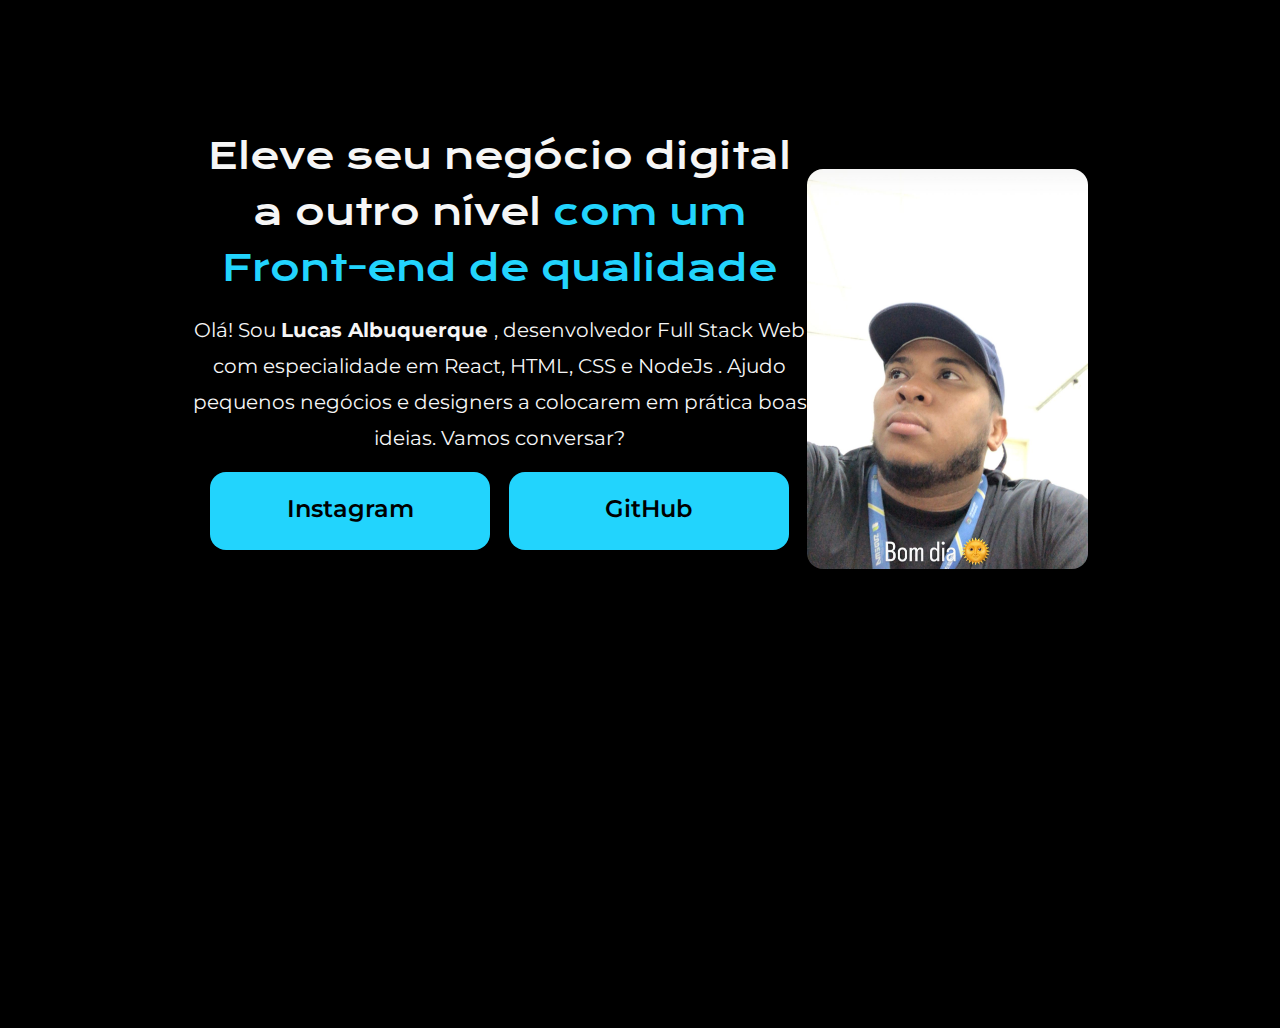
==== index.html @ 25e659b9 "Projeto Front end alura" ====
<!DOCTYPE html>
<html lang="pt-br">

<head>
    <meta charset="UTF-8">
    <meta name="viewport" content="width=device-width, initial-scale=1.0">
    <title>Portfolio</title>

    <!-- Importa o arquivo de estilo externo "style.css" -->
    <link rel="stylesheet" href="style.css">
</head>

<body>
    <header></header>
    <main class="principal">
        <!-- Seção principal do conteúdo -->
        <section class="principal__conteudo">
            <!-- Título principal com destaque -->
            <h1 class="principal__titulo">Eleve seu negócio digital a outro nível <strong class="titulo-destaque">com um Front-end de
                    qualidade</strong></h1>      
            <!-- Parágrafo de introdução -->
            <p>Olá! Sou <strong>Lucas Albuquerque </strong>, desenvolvedor Full Stack Web com especialidade em React,
                HTML, CSS e NodeJs . Ajudo pequenos negócios e designers a colocarem em prática boas ideias. Vamos conversar?
            </p>

            <!-- Links de botões para redes sociais -->
            <div class="apresentacao__btn">
                <a class="botao" href="https://www.instagram.com/luucas_albuquerque/">Instagram</a>

                <a class="botao" href="https://github.com/LucasVynicius">GitHub</a>
            </div>    
        </section>
        <!-- Imagem do autor -->
        <img src="img/lucas.jpeg" alt="Lucas Albuquerque">
    </main>
    <footer></footer>
</body>

</html>
---- style.css ----
/* Importa a fonte do Google Fonts */
@import url('https://fonts.googleapis.com/css2?family=Krona+One&family=Montserrat:wght@400;600&display=swap');

/* Estilos gerais para resetar margens e preenchimentos */
* {
    margin: 0;
    padding: 0;
}

/* Estilos gerais para o corpo da página */
body {
    height: 100vh;
    background: #000;
    color: #f6f6f6;
    box-sizing: border-box;
}

/* Estilos para a seção principal */
.principal {
    display: flex;
    align-items: center;
    justify-content: space-between;
    margin: 10% 15%;
}

/* Estilos para o conteúdo principal */
.principal__conteudo {
    display: flex;
    flex-direction: column;
    gap: 16px;
    flex-shrink: 0;
    width: 615px;
    height: 482px;
    top: 278px;
    left: 357px;
    border-radius: 16px;
}

/* Estilos para o título principal */
.principal__titulo {
    color: #F6F6F6;
    font-family: 'Krona One', sans-serif;
    font-size: 36px;
    font-style: normal;
    font-weight: 400;
    line-height: 56px;
    align-items: center;
    text-align: center;
}

/* Estilos para o destaque no título */
.titulo-destaque {
    color: #22D4FD;
    font-family: 'Krona One', sans-serif;
    font-size: 36px;
    font-style: normal;
    font-weight: 400;
    line-height: 56px;
}

/* Estilos para o parágrafo de introdução */
p {
    color: #F6F6F6;
    font-family: 'Montserrat', sans-serif;
    font-size: 20px;
    font-style: normal;
    font-weight: 400;
    line-height: 36px;
    text-align: center;
}

/* Estilos para a imagem do autor */
img {
    width: 360px;
    height: 400px;
    top: 235px;
    left: 1030px;
    border-radius: 16px;
}

/* Estilos para o grupo de botões */
.apresentacao__btn {
    display: flex;
    justify-content: space-evenly;
}

/* Estilos para os botões */
.botao {
    width: 280px;
    height: 35px;
    text-align: center;
    font-size: 24px;
    font-family: 'Montserrat', sans-serif;
    font-style: normal;
    font-weight: 600;
    padding: 21.5px 0;
    border-radius: 16px;
    color: #000;
    text-decoration: none;
    border: #22D4FD;
    background: #22D4FD;
}
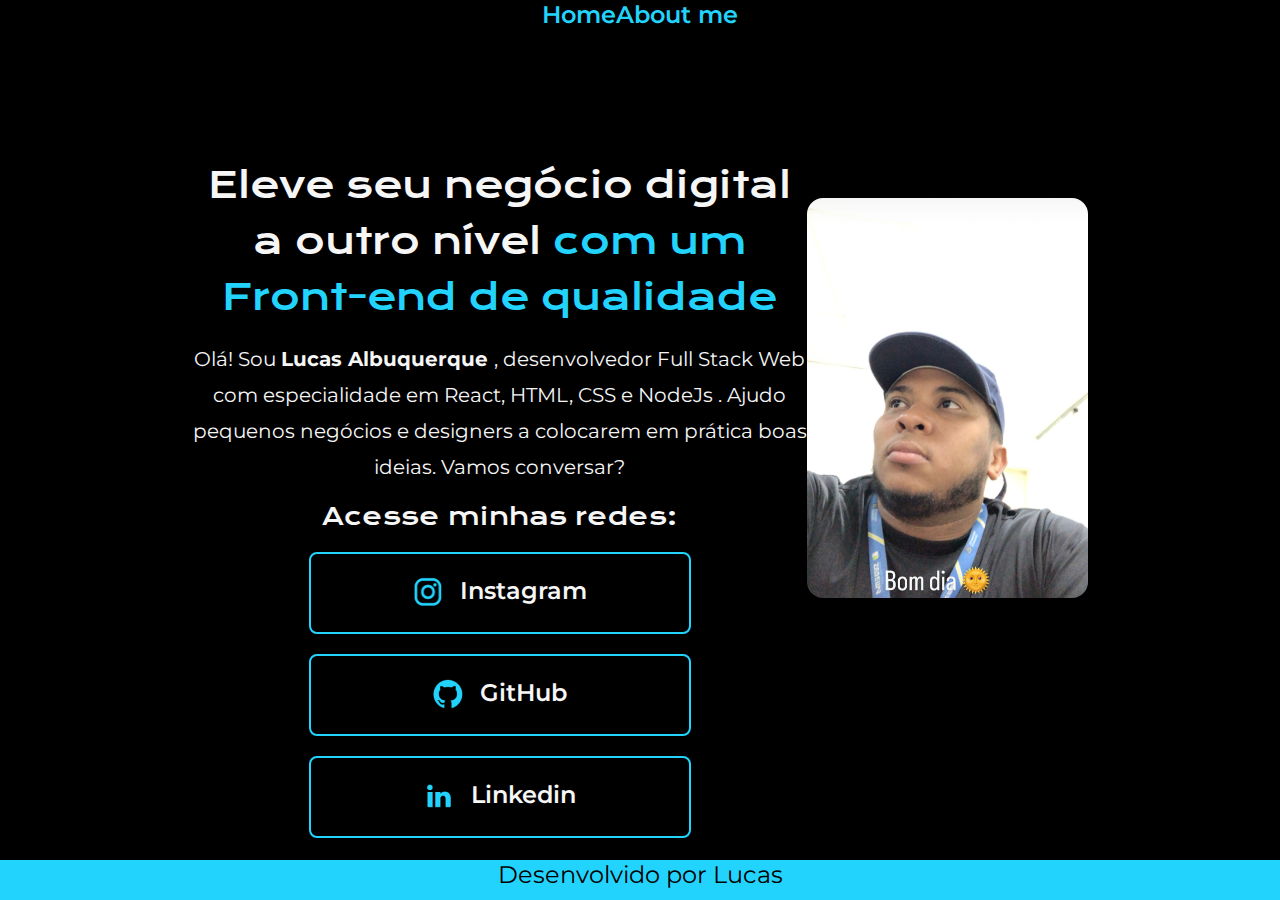
==== commit e5e083d0: "Update Footer course" ====
--- a/index.html
+++ b/index.html
@@ -11,7 +11,12 @@
 </head>
 
 <body>
-    <header></header>
+    <header>
+        <div class="principal__menu">
+            <a class="principal__botao" href="">Home</a>
+            <a class="principal__botao" href="">About me</a>
+        </div>
+    </header>
     <main class="principal">
         <!-- Seção principal do conteúdo -->
         <section class="principal__conteudo">
@@ -19,21 +24,26 @@
             <h1 class="principal__titulo">Eleve seu negócio digital a outro nível <strong class="titulo-destaque">com um Front-end de
                     qualidade</strong></h1>      
             <!-- Parágrafo de introdução -->
-            <p>Olá! Sou <strong>Lucas Albuquerque </strong>, desenvolvedor Full Stack Web com especialidade em React,
+            <p class="principal_paragrafo">Olá! Sou <strong>Lucas Albuquerque </strong>, desenvolvedor Full Stack Web com especialidade em React,
                 HTML, CSS e NodeJs . Ajudo pequenos negócios e designers a colocarem em prática boas ideias. Vamos conversar?
             </p>
 
             <!-- Links de botões para redes sociais -->
             <div class="apresentacao__btn">
-                <a class="botao" href="https://www.instagram.com/luucas_albuquerque/">Instagram</a>
-
-                <a class="botao" href="https://github.com/LucasVynicius">GitHub</a>
+                <h2 class="apresentacao__subtitulo">Acesse minhas redes:</h2>
+                <a class="botao" href="https://www.instagram.com/luucas_albuquerque/"> <img src="assets/instagram.png" alt="imagem do instagram">Instagram</a>
+                <a class="botao" href="https://github.com/LucasVynicius"> <img src="assets/Logo Github.png" alt="imagem do instagram">GitHub</a>
+                <a class="botao" href="https://www.linkedin.com/in/lvyni-albuquerque/"> <img src="assets/Logo linkedin.png" alt="imagem do instagram">Linkedin</a>
             </div>    
         </section>
         <!-- Imagem do autor -->
-        <img src="img/lucas.jpeg" alt="Lucas Albuquerque">
+        <img src="assets/lucas.jpeg" alt="Lucas Albuquerque">
     </main>
-    <footer></footer>
+
+    <footer class="rodape">
+        <p>Desenvolvido por Lucas</p>
+    </footer>
+
 </body>
 
 </html>
--- a/style.css
+++ b/style.css
@@ -15,12 +15,30 @@
     box-sizing: border-box;
 }
 
+/*Menu*/
+.principal__menu {
+    display: flex;
+    justify-content: center;
+    align-items: center;
+}
+
+.principal__botao {
+    color: #22D4FD;
+    font-family: 'Montserrat', sans-serif;
+    font-size: 24px;
+    font-style: normal;
+    font-weight: 600;
+    line-height: normal;
+    text-decoration: none;
+}
+
 /* Estilos para a seção principal */
 .principal {
     display: flex;
     align-items: center;
     justify-content: space-between;
     margin: 10% 15%;
+    margin-bottom: 40px;
 }
 
 /* Estilos para o conteúdo principal */
@@ -59,7 +77,7 @@
 }
 
 /* Estilos para o parágrafo de introdução */
-p {
+.principal_paragrafo {
     color: #F6F6F6;
     font-family: 'Montserrat', sans-serif;
     font-size: 20px;
@@ -81,12 +99,26 @@
 /* Estilos para o grupo de botões */
 .apresentacao__btn {
     display: flex;
-    justify-content: space-evenly;
+    flex-direction: column;
+    justify-content: space-between;
+    align-items: center;
+    gap: 20px;
+}
+
+.apresentacao__subtitulo {
+    font-family: Krona One;
+    font-size: 24px;
+    font-style: normal;
+    font-weight: 400;
+
 }
 
 /* Estilos para os botões */
 .botao {
-    width: 280px;
+    display: flex;
+    justify-content: center;
+    gap: 16px;
+    width: 378px;
     height: 35px;
     text-align: center;
     font-size: 24px;
@@ -94,9 +126,33 @@
     font-style: normal;
     font-weight: 600;
     padding: 21.5px 0;
-    border-radius: 16px;
-    color: #000;
+    border-radius: 8px;
+    color: #F6F6F6;
     text-decoration: none;
-    border: #22D4FD;
-    background: #22D4FD;
+    border: 2px solid #22D4FD;
 }
+
+.botao img {
+    width: 32px;
+    height: 32px;
+    flex-shrink: 0;
+}
+
+.botao:hover {
+    background-color: #272727;
+}
+
+.rodape {
+    /*padding: 24px;*/
+    color: #000000;
+    background-color: #22D4FD;
+    text-align: center;
+    font-family: 'Montserrat', sans-serif;
+    font-size: 24px;
+    font-weight: 400;
+    bottom: 0;
+    left: 0;
+    height: 40px;
+    position: fixed;
+    width: 100%;
+}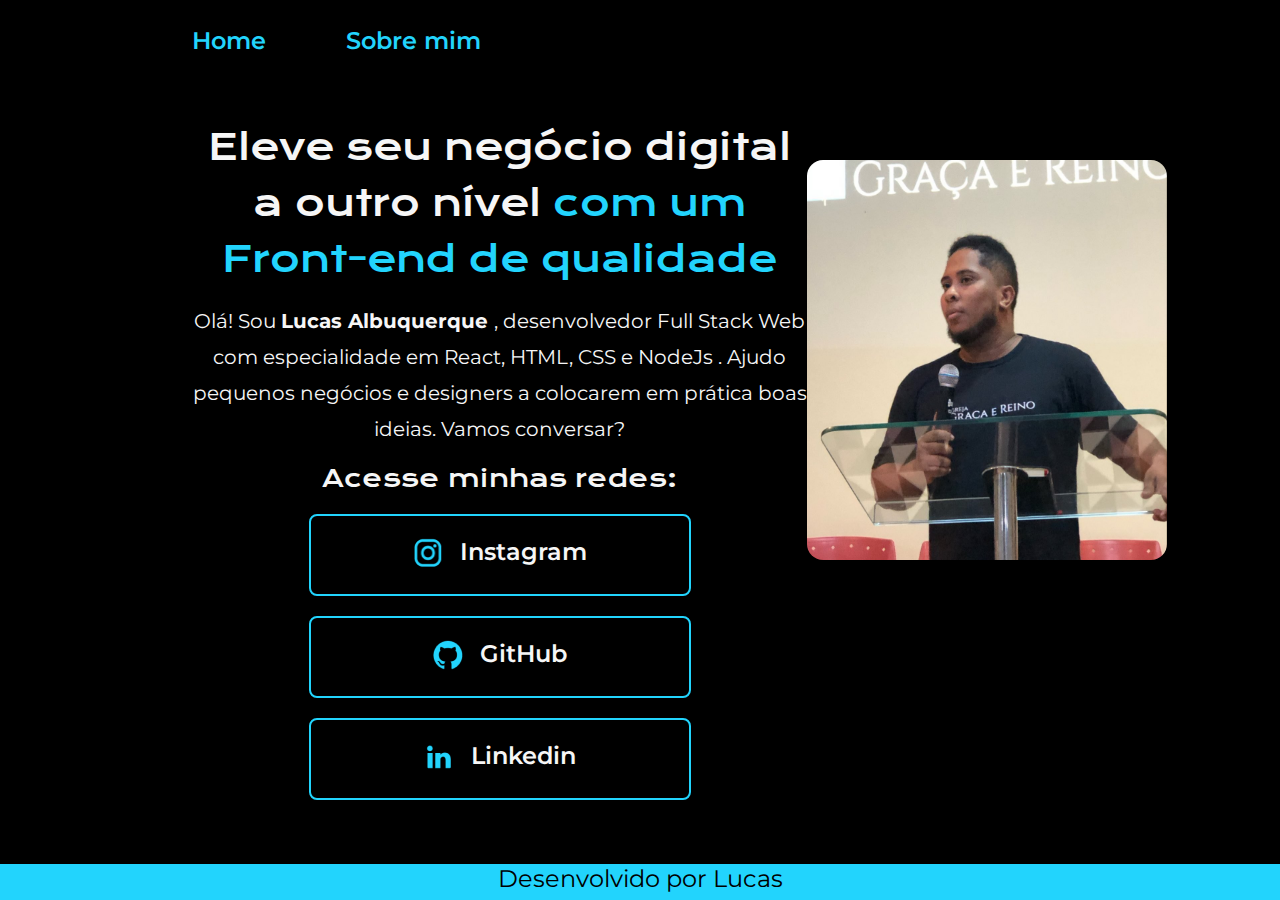
==== commit 8d29a0c9: "update de página" ====
--- a/index.html
+++ b/index.html
@@ -7,15 +7,15 @@
     <title>Portfolio</title>
 
     <!-- Importa o arquivo de estilo externo "style.css" -->
-    <link rel="stylesheet" href="style.css">
+    <link rel="stylesheet" href="estilos/style.css">
 </head>
 
 <body>
-    <header>
-        <div class="principal__menu">
-            <a class="principal__botao" href="">Home</a>
-            <a class="principal__botao" href="">About me</a>
-        </div>
+    <header class="menu">
+        <nav class="principal__menu">
+            <a class="botao__menu" href="">Home</a>
+            <a class="botao__menu" href="about.html">Sobre mim</a>
+        </nav>
     </header>
     <main class="principal">
         <!-- Seção principal do conteúdo -->
@@ -37,7 +37,7 @@
             </div>    
         </section>
         <!-- Imagem do autor -->
-        <img src="assets/lucas.jpeg" alt="Lucas Albuquerque">
+        <img src="assets/lucas.jpg" alt="Lucas Albuquerque">
     </main>
 
     <footer class="rodape">
--- a/estilos/style.css
+++ b/estilos/style.css
@@ -0,0 +1,160 @@
+/* Importa a fonte do Google Fonts */
+@import url('https://fonts.googleapis.com/css2?family=Krona+One&family=Montserrat:wght@400;600&display=swap');
+
+/* Estilos gerais para resetar margens e preenchimentos */
+* {
+    margin: 0;
+    padding: 0;
+}
+
+/* Estilos gerais para o corpo da página */
+body {
+    height: 100vh;
+    background: #000;
+    color: #f6f6f6;
+    box-sizing: border-box;
+}
+
+/*Menu*/
+.menu{
+    padding: 2% 0% 0% 15% ;
+}
+
+.principal__menu {
+    display: flex;
+    gap: 80px;
+}
+
+.botao__menu {
+    color: #22D4FD;
+    font-family: 'Montserrat', sans-serif;
+    font-size: 24px;
+    font-weight: 600;
+    text-decoration: none;
+}
+
+/* Estilos para a seção principal */
+.principal {
+    display: flex;
+    align-items: center;
+    justify-content: space-between;
+    padding: 5% 15%;
+    margin-bottom: 40px;
+}
+
+/* Estilos para o conteúdo principal */
+.principal__conteudo {
+    display: flex;
+    flex-direction: column;
+    gap: 16px;
+    flex-shrink: 0;
+    width: 615px;
+    height: 482px;
+    top: 278px;
+    left: 357px;
+    border-radius: 16px;
+}
+
+/* Estilos para o título principal */
+.principal__titulo {
+    color: #F6F6F6;
+    font-family: 'Krona One', sans-serif;
+    font-size: 36px;
+    font-style: normal;
+    font-weight: 400;
+    line-height: 56px;
+    align-items: center;
+    text-align: center;
+}
+
+/* Estilos para o destaque no título */
+.titulo-destaque {
+    color: #22D4FD;
+    font-family: 'Krona One', sans-serif;
+    font-size: 36px;
+    font-style: normal;
+    font-weight: 400;
+    line-height: 56px;
+}
+
+/* Estilos para o parágrafo de introdução */
+.principal_paragrafo {
+    color: #F6F6F6;
+    font-family: 'Montserrat', sans-serif;
+    font-size: 20px;
+    font-style: normal;
+    font-weight: 400;
+    line-height: 36px;
+    text-align: center;
+}
+
+/* Estilos para o grupo de botões */
+.apresentacao__btn {
+    display: flex;
+    flex-direction: column;
+    justify-content: space-between;
+    align-items: center;
+    gap: 20px;
+}
+
+.apresentacao__subtitulo {
+    font-family: Krona One;
+    font-size: 24px;
+    font-style: normal;
+    font-weight: 400;
+
+}
+
+/* Estilos para os botões */
+.botao {
+    display: flex;
+    justify-content: center;
+    gap: 16px;
+    width: 378px;
+    height: 35px;
+    text-align: center;
+    font-size: 24px;
+    font-family: 'Montserrat', sans-serif;
+    font-style: normal;
+    font-weight: 600;
+    padding: 21.5px 0;
+    border-radius: 8px;
+    color: #F6F6F6;
+    text-decoration: none;
+    border: 2px solid #22D4FD;
+}
+
+.botao img {
+    width: 32px;
+    height: 32px;
+    flex-shrink: 0;
+}
+
+.botao:hover {
+    background-color: #272727;
+}
+
+/* Estilos para a imagem do autor */
+img {
+    width: 360px;
+    height: 400px;
+    top: 235px;
+    left: 1030px;
+    border-radius: 16px;
+}
+
+
+.rodape {
+    /*padding: 24px;*/
+    color: #000000;
+    background-color: #22D4FD;
+    text-align: center;
+    font-family: 'Montserrat', sans-serif;
+    font-size: 24px;
+    font-weight: 400;
+    bottom: 0;
+    left: 0;
+    height: 4%;
+    position: fixed;
+    width: 100%;
+}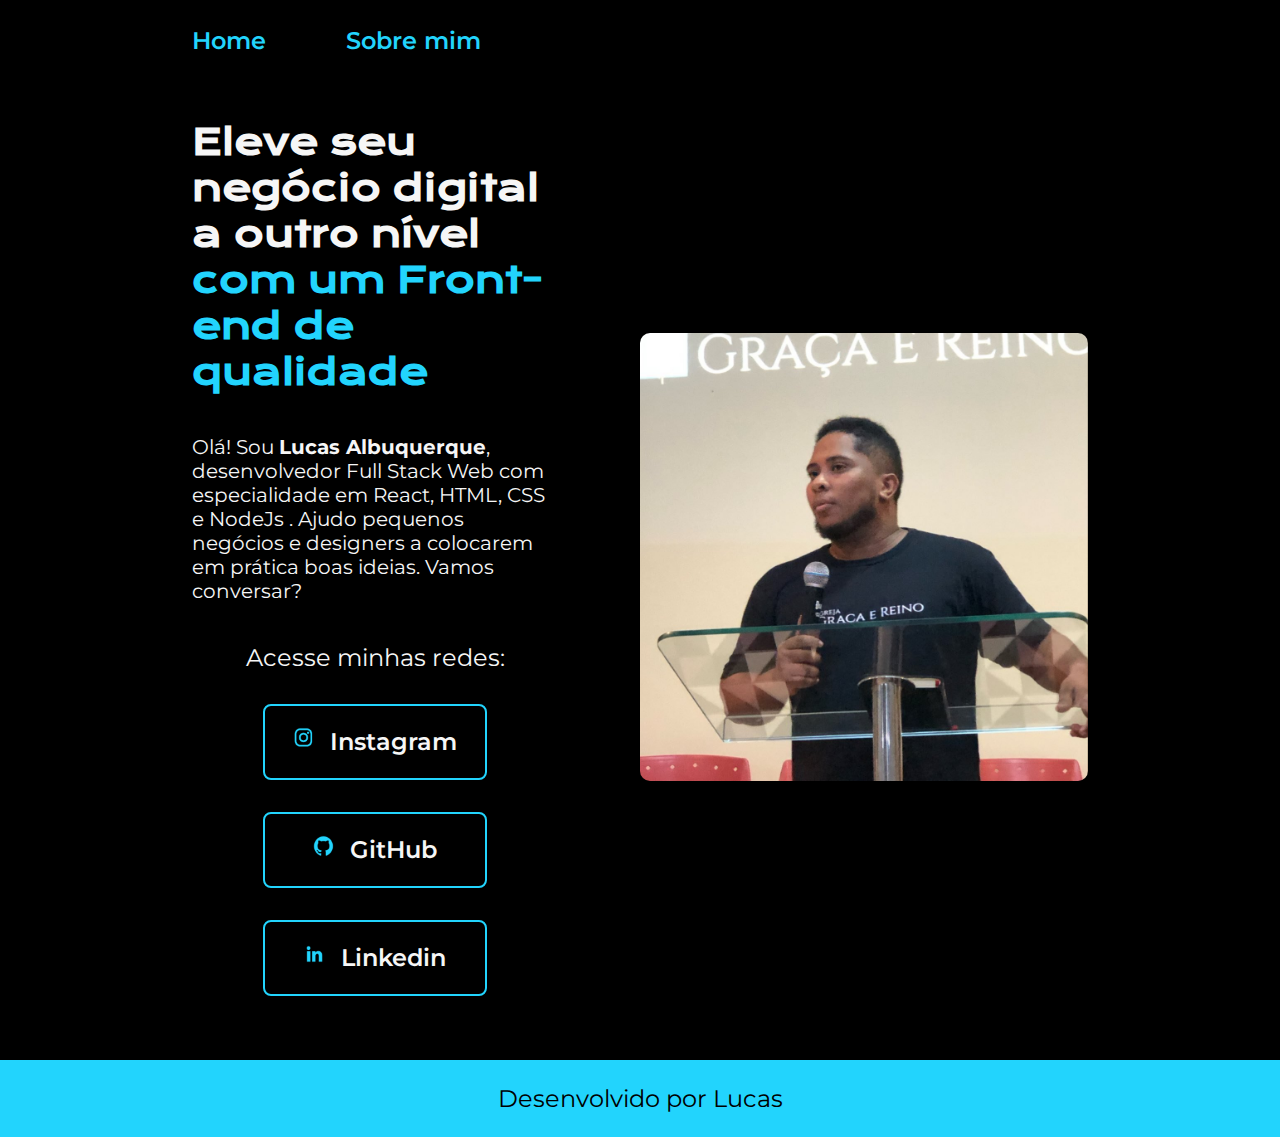
==== commit 4183c41f: "Portfolio Reponsivo alura" ====
--- a/index.html
+++ b/index.html
@@ -11,35 +11,42 @@
 </head>
 
 <body>
+    <!-- Cabeçalho da página -->
     <header class="menu">
+        <!-- Menu de navegação -->
         <nav class="principal__menu">
             <a class="botao__menu" href="">Home</a>
             <a class="botao__menu" href="about.html">Sobre mim</a>
         </nav>
     </header>
+
+    <!-- Seção principal da página -->
     <main class="principal">
-        <!-- Seção principal do conteúdo -->
+        <!-- Conteúdo principal -->
         <section class="principal__conteudo">
             <!-- Título principal com destaque -->
             <h1 class="principal__titulo">Eleve seu negócio digital a outro nível <strong class="titulo-destaque">com um Front-end de
-                    qualidade</strong></h1>      
+                    qualidade</strong></h1>
             <!-- Parágrafo de introdução -->
-            <p class="principal_paragrafo">Olá! Sou <strong>Lucas Albuquerque </strong>, desenvolvedor Full Stack Web com especialidade em React,
+            <p class="principal_paragrafo">Olá! Sou <strong>Lucas Albuquerque</strong>, desenvolvedor Full Stack Web com especialidade em React,
                 HTML, CSS e NodeJs . Ajudo pequenos negócios e designers a colocarem em prática boas ideias. Vamos conversar?
             </p>
 
             <!-- Links de botões para redes sociais -->
             <div class="apresentacao__btn">
+                <!-- Subtítulo -->
                 <h2 class="apresentacao__subtitulo">Acesse minhas redes:</h2>
-                <a class="botao" href="https://www.instagram.com/luucas_albuquerque/"> <img src="assets/instagram.png" alt="imagem do instagram">Instagram</a>
-                <a class="botao" href="https://github.com/LucasVynicius"> <img src="assets/Logo Github.png" alt="imagem do instagram">GitHub</a>
-                <a class="botao" href="https://www.linkedin.com/in/lvyni-albuquerque/"> <img src="assets/Logo linkedin.png" alt="imagem do instagram">Linkedin</a>
-            </div>    
+                <!-- Botões com links para redes sociais -->
+                <a class="botao" href="https://www.instagram.com/luucas_albuquerque/"><img src="assets/instagram.png" alt="imagem do instagram">Instagram</a>
+                <a class="botao" href="https://github.com/LucasVynicius"><img src="assets/Logo Github.png" alt="imagem do instagram">GitHub</a>
+                <a class="botao" href="https://www.linkedin.com/in/lvyni-albuquerque/"><img src="assets/Logo linkedin.png" alt="imagem do instagram">Linkedin</a>
+            </div>
         </section>
         <!-- Imagem do autor -->
-        <img src="assets/lucas.jpg" alt="Lucas Albuquerque">
+        <img class="apresentacao__img" src="assets/lucas.jpg" alt="Lucas Albuquerque">
     </main>
 
+    <!-- Rodapé da página -->
     <footer class="rodape">
         <p>Desenvolvido por Lucas</p>
     </footer>
--- a/estilos/style.css
+++ b/estilos/style.css
@@ -1,5 +1,16 @@
 /* Importa a fonte do Google Fonts */
 @import url('https://fonts.googleapis.com/css2?family=Krona+One&family=Montserrat:wght@400;600&display=swap');
+
+/* Variáveis para cores e fontes */
+:root {
+    --cor-primaria: #000; /* Cor principal (preta) */
+    --cor-secundaria: #f6f6f6; /* Cor secundária (branca) */
+    --cor-terciaria: #22d4fd; /* Cor terciária (azul claro) */
+    --cor-hover: #272727; /* Cor para hover (cinza escuro) */
+
+    --fonte-principal: 'Krona One', sans-serif; /* Fonte principal */
+    --fonte-secundaria: 'Montserrat', sans-serif; /* Fonte secundária */
+}
 
 /* Estilos gerais para resetar margens e preenchimentos */
 * {
@@ -9,28 +20,28 @@
 
 /* Estilos gerais para o corpo da página */
 body {
-    height: 100vh;
-    background: #000;
-    color: #f6f6f6;
+    /*height: 100%;*/
+    background: var(--cor-primaria); /* Cor de fundo principal */
+    color: var(--cor-secundaria); /* Cor do texto principal */
     box-sizing: border-box;
 }
 
-/*Menu*/
-.menu{
-    padding: 2% 0% 0% 15% ;
+/* Estilos para o menu de navegação */
+.menu {
+    padding: 2% 0% 0% 15%; /* Preenchimento do menu */
 }
 
 .principal__menu {
     display: flex;
-    gap: 80px;
+    gap: 80px; /* Espaço entre os itens do menu */
 }
 
 .botao__menu {
-    color: #22D4FD;
-    font-family: 'Montserrat', sans-serif;
-    font-size: 24px;
-    font-weight: 600;
-    text-decoration: none;
+    color: var(--cor-terciaria); /* Cor do texto do menu */
+    font-family: var(--fonte-secundaria); /* Fonte do menu */
+    font-size: 1.5rem; /* Tamanho da fonte */
+    font-weight: 600; /* Peso da fonte */
+    text-decoration: none; /* Remove sublinhado dos links */
 }
 
 /* Estilos para a seção principal */
@@ -38,54 +49,37 @@
     display: flex;
     align-items: center;
     justify-content: space-between;
-    padding: 5% 15%;
-    margin-bottom: 40px;
+    padding: 5% 15%; /* Preenchimento da seção principal */
+    gap: 82px; /* Espaço entre elementos */
 }
 
 /* Estilos para o conteúdo principal */
 .principal__conteudo {
     display: flex;
     flex-direction: column;
-    gap: 16px;
-    flex-shrink: 0;
-    width: 615px;
-    height: 482px;
-    top: 278px;
-    left: 357px;
-    border-radius: 16px;
+    gap: 40px; /* Espaço entre elementos internos */
+    width: 50%;
 }
 
 /* Estilos para o título principal */
 .principal__titulo {
-    color: #F6F6F6;
-    font-family: 'Krona One', sans-serif;
-    font-size: 36px;
-    font-style: normal;
-    font-weight: 400;
-    line-height: 56px;
-    align-items: center;
-    text-align: center;
+    color: var(--cor-secundaria); /* Cor do título */
+    font-family: var(--fonte-principal); /* Fonte do título */
+    font-size: 2.25rem; /* Tamanho da fonte do título */
 }
 
 /* Estilos para o destaque no título */
 .titulo-destaque {
-    color: #22D4FD;
-    font-family: 'Krona One', sans-serif;
-    font-size: 36px;
-    font-style: normal;
-    font-weight: 400;
-    line-height: 56px;
+    color: var(--cor-terciaria); /* Cor do destaque no título */
+    font-family: var(--fonte-principal); /* Fonte do destaque no título */
+    font-size: 2.25rem; /* Tamanho da fonte do destaque no título */
 }
 
 /* Estilos para o parágrafo de introdução */
 .principal_paragrafo {
-    color: #F6F6F6;
-    font-family: 'Montserrat', sans-serif;
-    font-size: 20px;
-    font-style: normal;
-    font-weight: 400;
-    line-height: 36px;
-    text-align: center;
+    color: var(--cor-secundaria); /* Cor do texto do parágrafo */
+    font-family: var(--fonte-secundaria); /* Fonte do texto do parágrafo */
+    font-size: 1.25rem; /* Tamanho da fonte do texto do parágrafo */
 }
 
 /* Estilos para o grupo de botões */
@@ -94,67 +88,77 @@
     flex-direction: column;
     justify-content: space-between;
     align-items: center;
-    gap: 20px;
+    gap: 32px; /* Espaço entre botões */
 }
 
 .apresentacao__subtitulo {
-    font-family: Krona One;
-    font-size: 24px;
+    font-family: var(--fonte-secundaria); /* Fonte do subtítulo */
+    font-size: 1.5rem; /* Tamanho da fonte do subtítulo */
     font-style: normal;
     font-weight: 400;
-
 }
 
 /* Estilos para os botões */
 .botao {
     display: flex;
     justify-content: center;
-    gap: 16px;
-    width: 378px;
-    height: 35px;
+    gap: 16px; /* Espaço entre elementos dentro do botão */
+    border: 2px solid var(--cor-terciaria); /* Borda do botão */
+    width: 60%; /* Largura do botão */
     text-align: center;
-    font-size: 24px;
-    font-family: 'Montserrat', sans-serif;
-    font-style: normal;
-    font-weight: 600;
-    padding: 21.5px 0;
-    border-radius: 8px;
-    color: #F6F6F6;
-    text-decoration: none;
-    border: 2px solid #22D4FD;
+    border-radius: 8px; /* Borda arredondada */
+    font-size: 1.5rem; /* Tamanho da fonte do botão */
+    font-weight: 600; /* Peso da fonte do botão */
+    padding: 21.5px 0; /* Preenchimento interno do botão */
+    text-decoration: none; /* Remove sublinhado dos links dentro do botão */
+    color: var(--cor-secundaria); /* Cor do texto do botão */
+    font-family: var(--fonte-secundaria); /* Fonte do texto do botão */
 }
 
 .botao img {
-    width: 32px;
-    height: 32px;
-    flex-shrink: 0;
+    width: 10%;
+    height: 3%;
+    position: relative;
 }
 
 .botao:hover {
-    background-color: #272727;
+    background-color: var(--cor-hover); /* Cor de fundo ao passar o mouse */
 }
 
 /* Estilos para a imagem do autor */
-img {
-    width: 360px;
-    height: 400px;
-    top: 235px;
-    left: 1030px;
-    border-radius: 16px;
+.apresentacao__img {
+    width: 50%; /* Largura da imagem do autor */
+    height: 30%; /* Altura da imagem do autor */
+    border-radius: 10px; /* Borda arredondada da imagem */
 }
 
+/* Estilos para o rodapé */
+.rodape {
+    color: var(--cor-primaria); /* Cor do texto do rodapé */
+    background-color: var(--cor-terciaria); /* Cor de fundo do rodapé */
+    padding: 24px; /* Preenchimento do rodapé */
+    text-align: center; /* Alinhamento do texto no rodapé */
+    font-family: var(--fonte-secundaria); /* Fonte do texto do rodapé */
+    font-size: 1.5rem; /* Tamanho da fonte do texto do rodapé */
+    font-weight: 400; /* Peso da fonte do texto do rodapé */
+}
 
-.rodape {
-    /*padding: 24px;*/
-    color: #000000;
-    background-color: #22D4FD;
-    text-align: center;
-    font-family: 'Montserrat', sans-serif;
-    font-size: 24px;
-    font-weight: 400;
-    bottom: 0;
-    left: 0;
-    height: 4%;
-    position: fixed;
-    width: 100%;
-}+/* Estilos responsivos para telas com largura máxima de 1200px */
+@media(max-width:1200px) {
+    .menu {
+       padding: 10%; /* Preenchimento do menu */
+    }
+
+    .principal__menu {
+        justify-content: center; /* Centraliza os itens do menu */
+    }
+
+    .principal {
+        flex-direction: column-reverse; /* Inverte a direção dos elementos na seção principal */
+        padding: 5%; /* Preenchimento da seção principal */
+    }
+
+    .principal__conteudo {
+       width: auto; /* Largura automática do conteúdo principal */
+    }
+}
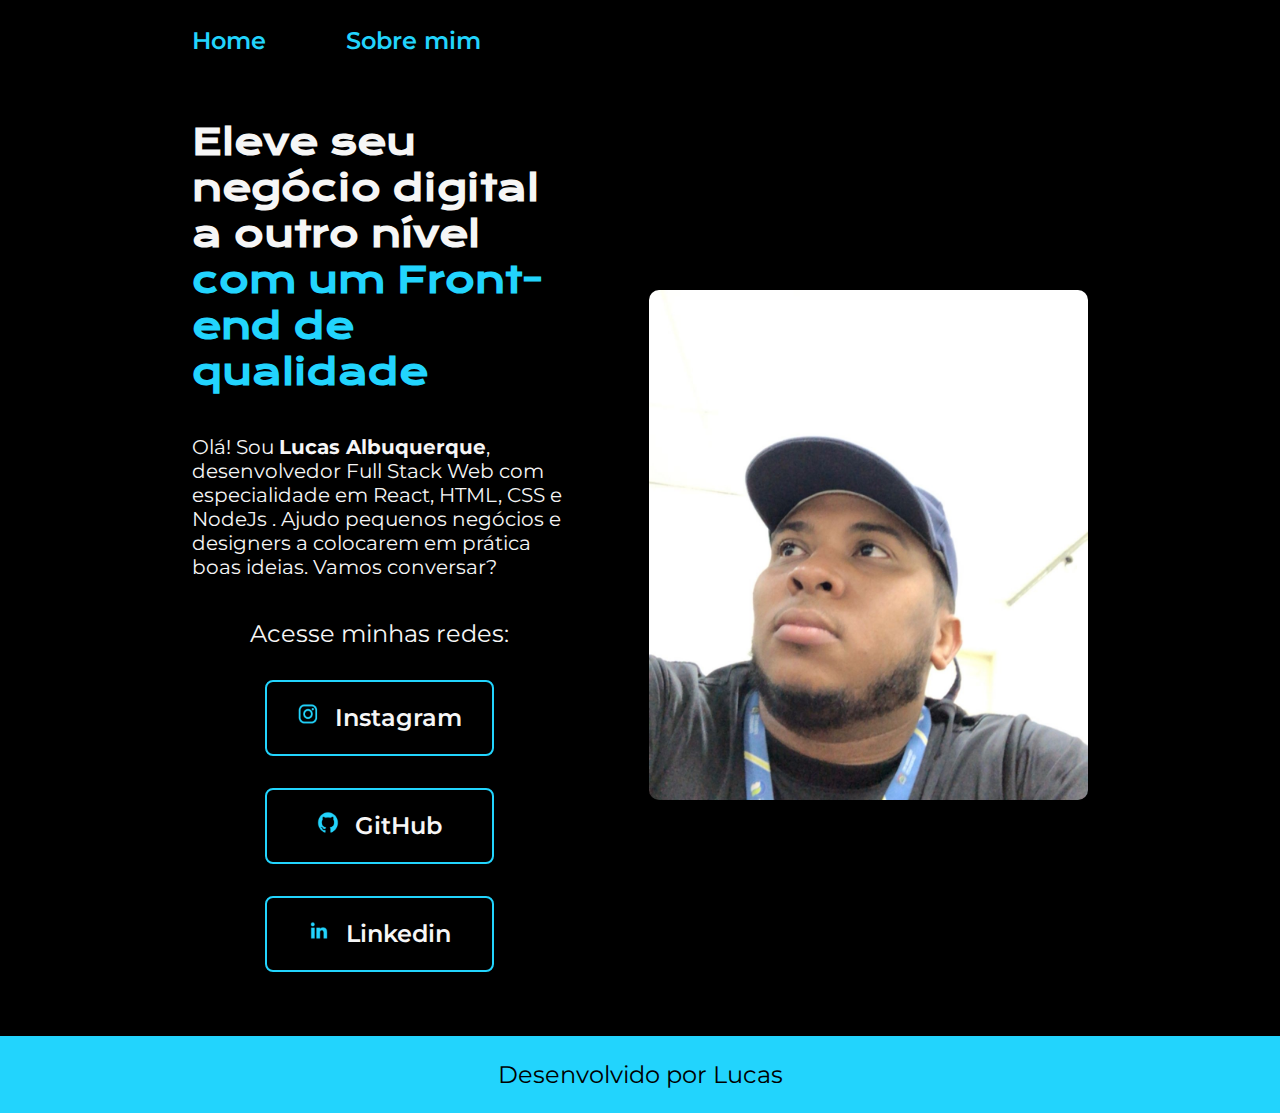
==== commit 1848602c: "Projeto finalizado!" ====
--- a/index.html
+++ b/index.html
@@ -43,7 +43,7 @@
             </div>
         </section>
         <!-- Imagem do autor -->
-        <img class="apresentacao__img" src="assets/lucas.jpg" alt="Lucas Albuquerque">
+        <img class="apresentacao__img" src="assets/lucas.jpeg" alt="Lucas Albuquerque">
     </main>
 
     <!-- Rodapé da página -->
--- a/estilos/style.css
+++ b/estilos/style.css
@@ -127,8 +127,8 @@
 
 /* Estilos para a imagem do autor */
 .apresentacao__img {
-    width: 50%; /* Largura da imagem do autor */
-    height: 30%; /* Altura da imagem do autor */
+    width: 49%; /* Largura da imagem do autor */
+    height: 35%; /* Altura da imagem do autor */
     border-radius: 10px; /* Borda arredondada da imagem */
 }
 
